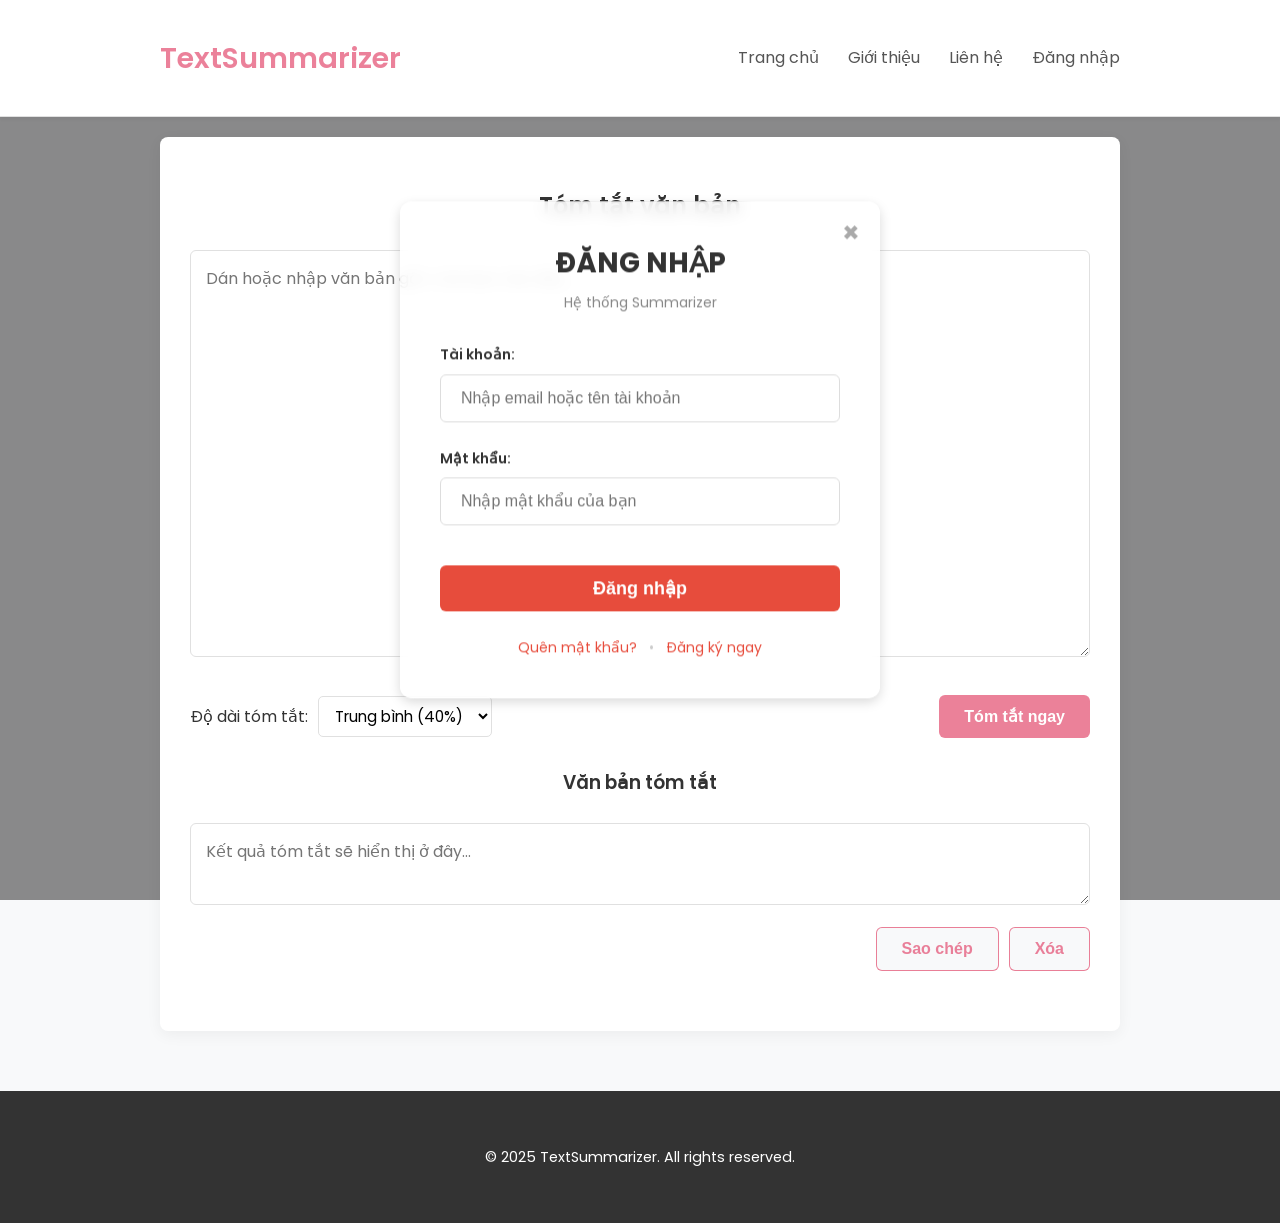
==== index.html @ 4865eec3 "Add files via upload" ====
<!DOCTYPE html>
<html lang="vi">
<head>
    <meta charset="UTF-8">
    <meta name="viewport" content="width=device-width, initial-scale=1.0">
    <title>TextSummarizer - Tóm tắt văn bản </title>
    <link href="https://fonts.googleapis.com/css2?family=Poppins:wght@300;400;600&display=swap" rel="stylesheet">
    <link rel="stylesheet" href="style.css">
    <link rel="stylesheet" href="login.css">
</head>
<body>
    <header>
        <div class="container">
            <h1>TextSummarizer </h1>
            <nav>
                <a href="https://quillbot.com/summarize">Trang chủ</a>
                <a href="#">Giới thiệu</a>
                <a href="#">Liên hệ</a>
                <a href="login">Đăng nhập</a>
            </nav>
        </div>
        
    </header>

    <main class="container">
        <section class="summary-section">
            <h2>Tóm tắt văn bản </h2>
            <div class="input-area">
                <textarea id="inputText" placeholder="Dán hoặc nhập văn bản gốc của bạn vào đây..." rows="15"></textarea>
            </div>

            <div class="controls">
                <div class="settings">
                    <label for="summaryLength">Độ dài tóm tắt:</label>
                    <select id="summaryLength">
                        <option value="short">Ngắn (20%)</option>
                        <option value="medium" selected>Trung bình (40%)</option>
                        <option value="long">Dài (60%)</option>
                    </select>
                </div>
                <button id="summarizeBtn" class="btn primary-btn">Tóm tắt ngay</button>
            </div>

            <div class="output-area">
                <h3>Văn bản tóm tắt</h3>
                <textarea id="summaryText" readonly placeholder="Kết quả tóm tắt sẽ hiển thị ở đây..."></textarea>
                <div class="output-actions">
                    <button id="copyBtn" class="btn secondary-btn">Sao chép</button>
                    <button id="clearBtn" class="btn secondary-btn">Xóa</button>
                </div>
            </div>
        </section>
    </main>

    <footer>
        <div class="container">
            <p>&copy; 2025 TextSummarizer. All rights reserved.</p>
        </div>
    </footer>

       <div id="miniLogin" class="mini-login">
    <span id="closeMini" class="close-mini">&times;</span>
    
    <div class="modal-header">
        <h2>ĐĂNG NHẬP</h2>
        <p>Hệ thống Summarizer</p>
    </div>

    <form id="miniLoginForm" action="/login" method="POST">
        <div class="input-group">
            <label for="username">Tài khoản:</label>
            <div class="input-field">
                <i class="fas fa-user"></i>
                <input type="text" id="username" name="username" placeholder="Nhập email hoặc tên tài khoản" required>
            </div>
        </div>

        <div class="input-group">
            <label for="password">Mật khẩu:</label>
            <div class="input-field">
                <i class="fas fa-lock"></i>
                <input type="password" id="password" name="password" placeholder="Nhập mật khẩu của bạn" required>
            </div>
        </div>

        <button type="submit" class="login-btn">Đăng nhập</button>
    </form>
    
    <div class="support-links">
        <a href="#">Quên mật khẩu?</a>
        <span>•</span>
        <a href="#">Đăng ký ngay</a>
    </div>
</div>


   <script src="main.js"></script>
</body>
</html>
---- style.css ----
:root {
    --primary-color: #e24a6db1; 
    --secondary-color: #8eae6a; 
    --accent-color: #a823f5; 
    --text-dark: #333;
    --text-light: #555555;
    --bg-light: #f8f9fa;
    --border-color: #e0e0e0;
    --shadow-light: rgba(0, 0, 0, 0.05);
}

body {
    font-family: 'Poppins', sans-serif;
    margin: 0;
    padding: 0;
    color: var(--text-light);
    line-height: 1.6;

    background-color: var(--bg-light);
    background-image: url("https://hoanghamobile.com/tin-tuc/wp-content/webp-express/webp-images/uploads/2023/07/hinh-nen-dien-thoai-dep-nhat-hien-nay-8.jpg.webp");
    background-size: cover;
    background-position: center;
    background-repeat: no-repeat;
    background-attachment: fixed;

    position: relative;
}

body::before {
    content: "";
    position: fixed;
    top: 0;
    left: 0;
    width: 100%;
    height: 100%;
    background: rgba(0, 0, 0, 0.45);   /* Làm mờ nền */
    z-index: -1;
}



.container {
    max-width: 960px;
    margin: 0 auto;
    padding: 20px;
}

/* Header */
header {
    background-color: #fff;
    padding: 15px 0;
    border-bottom: 1px solid var(--border-color);
    box-shadow: 0 2px 4px var(--shadow-light);
}

header .container {
    display: flex;
    justify-content: space-between;
    align-items: center;
}

header h1 {
    margin: 0;
    color: var(--primary-color);
    font-weight: 600;
    font-size: 1.8em;
}

header nav a {
    color: var(--text-light);
    text-decoration: none;
    margin-left: 25px;
    font-weight: 400;
    transition: color 0.3s ease;
}

header nav a:hover {
    color: var(--primary-color);
}

/* Main Section */
main {
    padding: 40px 0;
}

.summary-section {
    background-color: #fff;
    padding: 30px;
    border-radius: 8px;
    box-shadow: 0 4px 15px var(--shadow-light);
}

h2, h3 {
    color: var(--text-dark);
    font-weight: 600;
    margin-bottom: 25px;
    text-align: center;
}

textarea {
    width: 100%;
    padding: 15px;
    border: 1px solid var(--border-color);
    border-radius: 6px;
    font-family: 'Poppins', sans-serif;
    font-size: 1em;
    resize: vertical;
    box-sizing: border-box; /* Include padding in width */
    transition: border-color 0.3s ease, box-shadow 0.3s ease;
}

textarea:focus {
    outline: none;
    border-color: var(--primary-color);
    box-shadow: 0 0 0 3px rgba(74, 144, 226, 0.2);
}

.input-area, .output-area {
    margin-bottom: 30px;
}

.controls {
    display: flex;
    justify-content: space-between;
    align-items: center;
    margin-bottom: 30px;
    flex-wrap: wrap; /* Allow wrapping on small screens */
}

.settings {
    display: flex;
    align-items: center;
}

.settings label {
    margin-right: 10px;
    color: var(--text-dark);
    font-weight: 400;
}

.settings select {
    padding: 8px 12px;
    border: 1px solid var(--border-color);
    border-radius: 5px;
    font-family: 'Poppins', sans-serif;
    font-size: 0.95em;
    background-color: #fff;
    cursor: pointer;
    transition: border-color 0.3s ease;
}

.settings select:focus {
    outline: none;
    border-color: var(--primary-color);
}

.btn {
    padding: 12px 25px;
    border: none;
    border-radius: 6px;
    font-size: 1em;
    cursor: pointer;
    transition: all 0.3s ease;
    font-weight: 600;
}

.primary-btn {
    background-color: var(--primary-color);
    color: #fff;
}

.primary-btn:hover {
    background-color: #3a7bd5; /* Darker primary */
    box-shadow: 0 4px 8px rgba(74, 144, 226, 0.3);
}

.secondary-btn {
    background-color: var(--bg-light);
    color: var(--primary-color);
    border: 1px solid var(--primary-color);
    margin-left: 10px;
}

.secondary-btn:hover {
    background-color: var(--primary-color);
    color: #fff;
    box-shadow: 0 2px 5px rgba(74, 144, 226, 0.2);
}

.output-actions {
    display: flex;
    justify-content: flex-end; /* Align buttons to the right */
    margin-top: 15px;
}
/* Footer */
footer {
    background-color: var(--text-dark);
    color: #fff;
    text-align: center;
    padding: 20px 0;
    margin-top: 40px;
    font-size: 0.9em;

}
/* Responsive adjustments */
@media (max-width: 768px) {
    .container {
        padding: 15px;
    }

    header .container {
        flex-direction: column;
        text-align: center;
    }

    header nav {
        margin-top: 15px;
    }

    header nav a {
        margin: 0 10px;
    }

    .controls {
        flex-direction: column;
        align-items: flex-start;
    }

    .settings {
        margin-bottom: 20px;
    }

    .btn {
        width: 100%;
        margin-left: 0 !important; /* Override margin-left for secondary buttons */
        margin-top: 10px;
    }

    .output-actions {
        flex-direction: column;
        align-items: stretch;
    }
}
---- login.css ----
/* Màu sắc thương hiệu (thay đổi nếu cần) */
:root {
    --brand-color: #e74c3c; /* Màu đỏ/hồng tươi tắn */
    --text-color: #333;
}

/* 1. ĐỊNH DẠNG CHUNG CỦA MODAL (mini-login) */
.mini-login {
    /* CHỈ GIỮ LẠI MÀU NỀN BÁN TRONG SUỐT (QUAN TRỌNG CHO BLUR) */
    background-color: rgba(255, 255, 255, 0.85); 
    
    /* ÁP DỤNG HIỆU ỨNG MỜ NỀN */
    backdrop-filter: blur(8px); 
    -webkit-backdrop-filter: blur(8px); 
    
    /* CĂN CHỈNH & ĐỊNH VỊ */
    padding: 40px; 
    border-radius: 12px;
    width: 90%; 
    max-width: 400px; 
    box-shadow: 0 4px 12px rgba(0, 0, 0, 0.15); 
    position: fixed;
    top: 50%; 
    left: 50%;
    transform: translate(-50%, -50%);
    z-index: 1000;
    text-align: center;
}

/* Nút Đóng (x) */
.close-mini {
    color: #aaa;
    font-size: 28px;
    font-weight: bold;
    position: absolute;
    top: 10px;
    right: 20px;
    cursor: pointer;
    transition: color 0.3s;
}

.close-mini:hover {
    color: var(--brand-color);
}


/* 2. HEADER MODAL (Tiêu đề) */
.modal-header {
    margin-bottom: 30px; /* Tăng khoảng cách dưới tiêu đề */
}

.modal-header h2 {
    font-size: 28px;
    color: var(--text-color); /* Giữ màu đen để nổi bật chữ */
    margin: 0;
    font-weight: 700;
}

.modal-header p {
    font-size: 14px;
    color: #888;
    margin-top: 5px;
}


/* 3. TRƯỜNG NHẬP LIỆU (FIX LỖI HIỂN THỊ) */
#miniLoginForm {
    width: 100%;
}

.input-group {
    text-align: left;
    margin-bottom: 25px; /* Khoảng cách giữa các nhóm input */
}

.input-group label {
    display: block;
    margin-bottom: 8px;
    font-weight: 600;
    color: var(--text-color);
    font-size: 14px;
}

.input-field {
    /* Quan trọng: SỬ DỤNG FLEX ĐỂ CĂN CHỈNH ICON VÀ INPUT */
    display: flex;
    align-items: center;
    border: 1px solid #ddd;
    border-radius: 6px;
    padding: 8px 10px; /* Điều chỉnh padding để input trông gọn gàng */
    background-color: #fff;
    transition: border-color 0.3s, box-shadow 0.3s;
}

.input-field:focus-within {
    border-color: var(--brand-color); /* Hiệu ứng khi focus */
    box-shadow: 0 0 0 1px var(--brand-color);
}

.input-field i {
    color: #aaa;
    margin-right: 10px;
    font-size: 16px; 
}

.input-field input {
    border: none;
    outline: none;
    width: 100%;
    padding: 0;
    font-size: 16px;
    height: 30px; /* Đặt chiều cao cố định cho input */
}

/* 4. NÚT ĐĂNG NHẬP (Làm nổi bật) */
.login-btn {
    width: 100%;
    padding: 12px;
    background-color: var(--brand-color);
    color: white;
    border: none;
    border-radius: 6px;
    font-size: 18px;
    font-weight: 600;
    cursor: pointer;
    transition: background-color 0.3s;
    margin-top: 15px; /* Tăng khoảng cách phía trên nút */
    margin-bottom: 15px; /* Thêm khoảng cách phía dưới */
}

.login-btn:hover {
    background-color: #c0392b; 
}


/* 5. LIÊN KẾT HỖ TRỢ */
.support-links {
    margin-top: 10px;
    font-size: 14px;
}

.support-links a {
    color: var(--brand-color); /* Đổi màu liên kết thành màu thương hiệu */
    text-decoration: none;
    transition: color 0.3s;
}

.support-links a:hover {
    text-decoration: underline;
}

.support-links span {
    margin: 0 8px;
    color: #ccc;
}
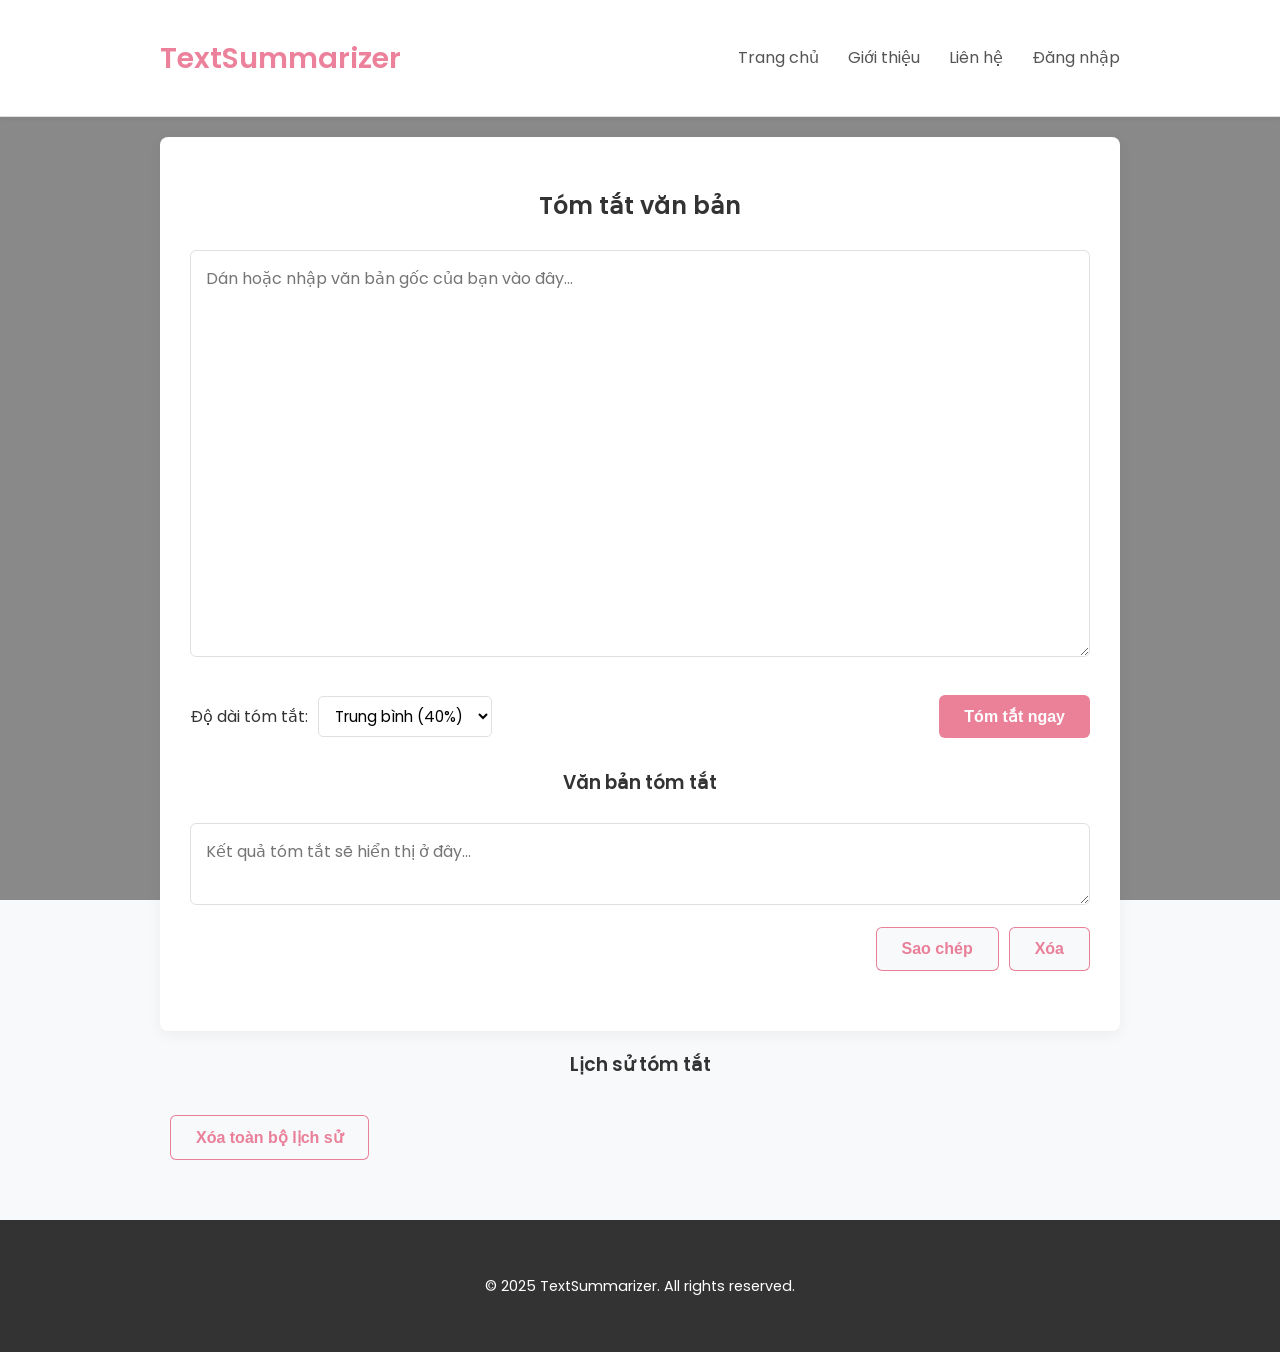
==== commit c2b00aa7: "Update index.html" ====
--- a/index.html
+++ b/index.html
@@ -50,6 +50,12 @@
                 </div>
             </div>
         </section>
+
+        <section class="history-section">
+            <h3 class="history-title">Lịch sử tóm tắt</h3>
+            <ul id="historyList"></ul>
+            <button id="clearHistoryBtn" class="btn secondary-btn" style="margin-top:10px;">Xóa toàn bộ lịch sử</button>
+        </section>
     </main>
 
     <footer>
@@ -96,4 +102,5 @@
 
    <script src="main.js"></script>
 </body>
-</html>+
+</html>
--- a/login.css
+++ b/login.css
@@ -25,6 +25,7 @@
     transform: translate(-50%, -50%);
     z-index: 1000;
     text-align: center;
+    display: none;
 }
 
 /* Nút Đóng (x) */
@@ -152,4 +153,5 @@
 .support-links span {
     margin: 0 8px;
     color: #ccc;
-}+
+}
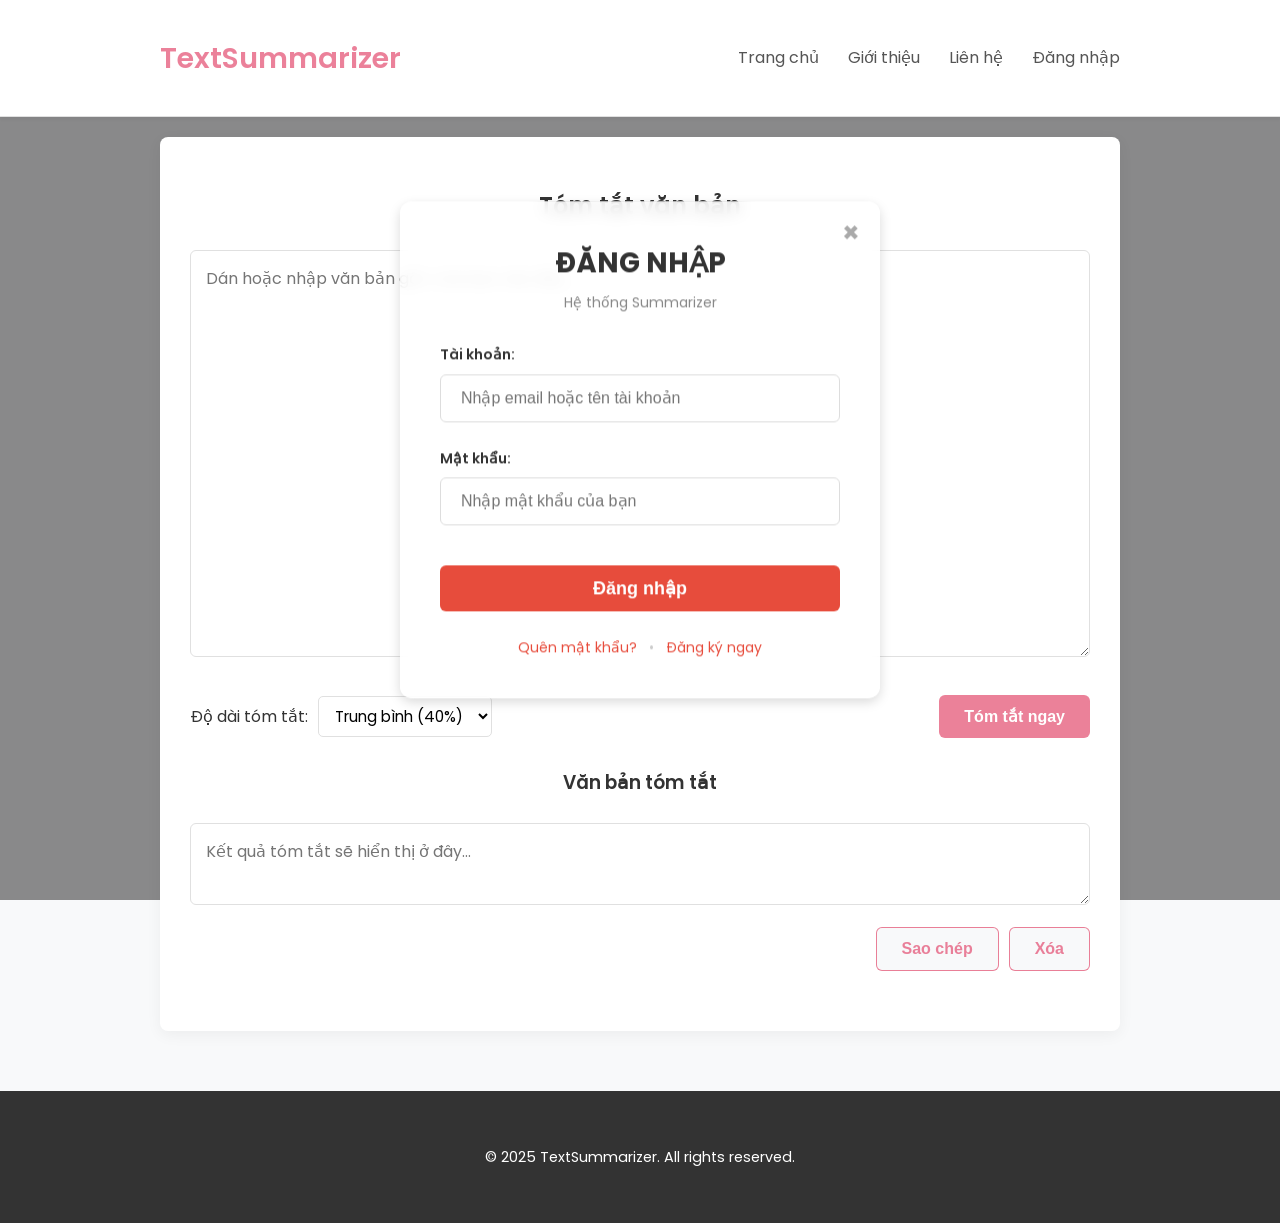
==== commit 9529977c: "Add files via upload" ====
--- a/index.html
+++ b/index.html
@@ -50,12 +50,6 @@
                 </div>
             </div>
         </section>
-
-        <section class="history-section">
-            <h3 class="history-title">Lịch sử tóm tắt</h3>
-            <ul id="historyList"></ul>
-            <button id="clearHistoryBtn" class="btn secondary-btn" style="margin-top:10px;">Xóa toàn bộ lịch sử</button>
-        </section>
     </main>
 
     <footer>
@@ -102,5 +96,4 @@
 
    <script src="main.js"></script>
 </body>
-
-</html>
+</html>
--- a/login.css
+++ b/login.css
@@ -25,7 +25,6 @@
     transform: translate(-50%, -50%);
     z-index: 1000;
     text-align: center;
-    display: none;
 }
 
 /* Nút Đóng (x) */
@@ -153,5 +152,4 @@
 .support-links span {
     margin: 0 8px;
     color: #ccc;
-
-}
+}
